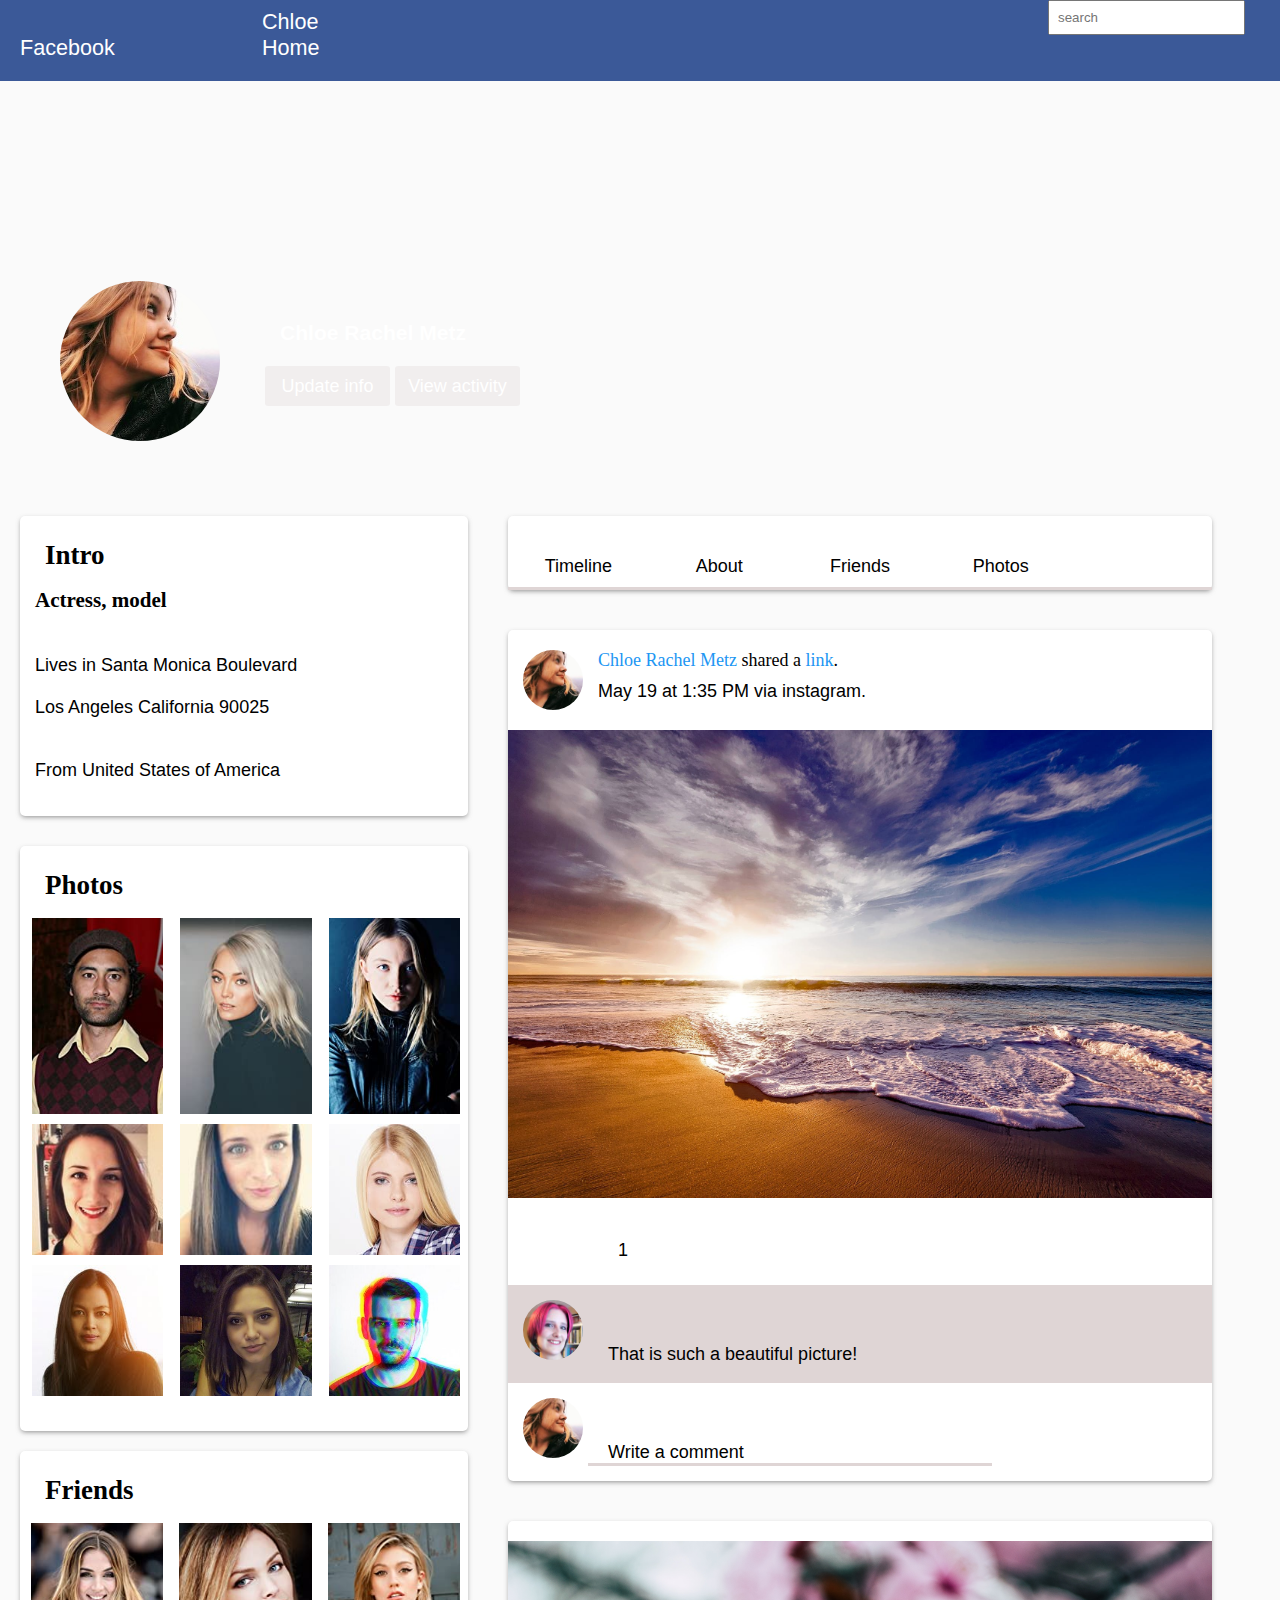
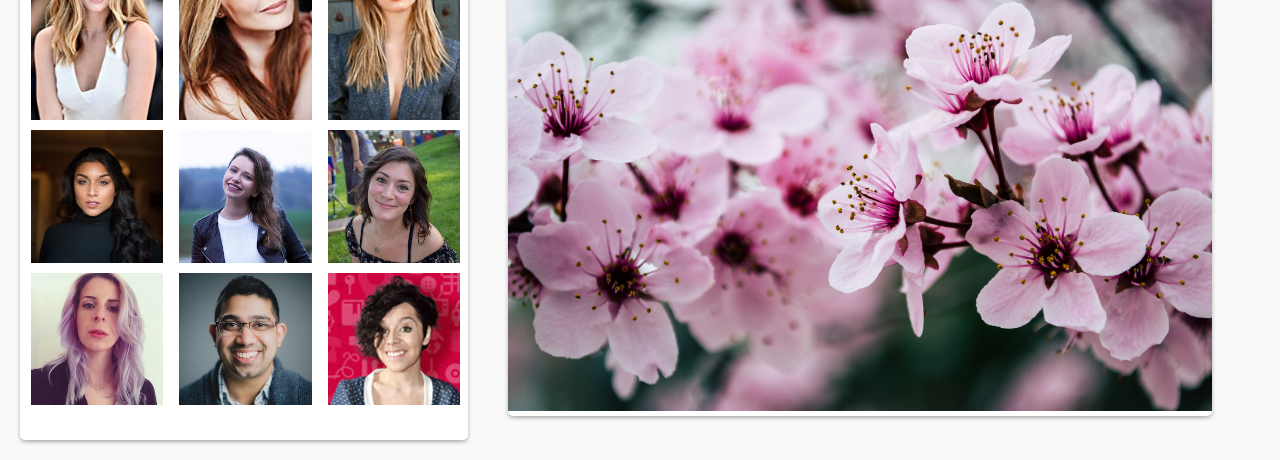
==== FB-Mocklup/index.html @ c77e7a43 "init up" ====
<!DOCTYPE html>
<head>
    <title> Social Media </title>
    <link rel="stylesheet" href="https://pro.fontawesome.com/releases/v5.10.0/css/all.css" integrity="sha384-AYmEC3Yw5cVb3ZcuHtOA93w35dYTsvhLPVnYs9eStHfGJvOvKxVfELGroGkvsg+p" crossorigin="anonymous"/>
<link rel="stylesheet" href="css/styles.css">
</head>
<body>
    <header>

        <div class="header-logo icon">Facebook</div>
        <nav>
            <ul>
                <li class="nav-1">Chloe</li>
                <li class="nav-2">Home</li>
            </ul>
        </nav>
        <div class ="header-icons">
            <i class="fas fa-user-friends icon"> 
            </i> <i class="fas fa-comments icon">
            </i> <i class="fas fa-bell icon"></i>
        </div>
        <div class="header-secure"><i class="fas fa-lock icon"></i></div>
        <div class="header-search"><i class="fas fa-search icon"></i>
             <input type="text" placeholder="search" style="padding: 8px;">
             <div class="exit-icon"><i class="fas fa-times icon"></i></div>
            </div>
        
        
    </header>
    <section class="top-area">
        <div class="user-info">
            <div class="user-img">
                <img src="img/face1.jpg" />
            </div>
            <div class="user-details">
                <h3>Chloe Rachel Metz</h3><br>
            <a class="btn" href="">Update info</a>
            <a class="btn" href="">View activity</a>
            </div>
        </div>
    </section>


        <div class="main-lcol">
            <div class="main-lcol-intro">
                <i class="fas fa-globe-americas icon-lg"></i>
                <h2 class="main-title"> Intro </h2><br>
                <h3 class="main-sub-title">Actress, model</h3><br><br>
                <p class="main-p"> Lives in Santa Monica Boulevard<br><br>
                    Los Angeles California 90025<br><br><br> From United States of America</p>
            </div>
            
            <div class="lcol-pics">
                <div class="main-header">
                    <i class="fas fa-images icon-lg"></i>
                    <h2 class="main-title">Photos</h2>
                </div>
                <img src="img/face9.jpg">
                <img src="img/face16.jpg">
                <img src="img/p3.jpg">
                <img src="img/face21.jpg">
                <img src="img/face25.jpg">
                <img src="img/face26.jpeg">
                <img src="img/face27.jpeg">
                <img src="img/face28.jpg">
                <img src="img/face29.jpg">
            </div>
            <div class="lcol-friends">
                <div class="main-header">
                    <i class="fas fa-users icon-lg"></i>
                    <h2 class="main-title">Friends</h2>
                </div>
                <img src="img/face2.jpg">
                <img src="img/face6.jpg">
                <img src="img/face8.jpg">
                <img src="img/face22.jpg">
                <img src="img/face23.jpg">
                <img src="img/face24.jpg">
                <img src="img/face14.jpg">
                <img src="img/face15.jpg">
                <img src="img/face11.jpg">
            </div>
        </div>



        <div class="main-mcol">
        
            <div class="mcol-iconbar">
                <ul>
                    <li>
                        <i class="fas fa-stream icon-lg"></i>
                        <span>Timeline</span>
                    </li>
                    <li>
                        <i class="fas fa-book-open icon-lg"></i>
                        <span>About</span>
                    </li>
                    <li>
                        <i class="fas fa-users icon-lg"></i>
                        <span>Friends</span>
                    </li>
                    <li>
                        <i class="fas fa-camera-retro icon-lg"></i>
                        <span>Photos</span>
                    </li>
                    <li>
                        <i class="fas fa-bars icon-lg"></i>
                        <span><br></span>
                    </li>
                </ul>
            </div>
        </div>
        <div class="main-mcol">
            <div class="mcol-post">
                <div class="user-img-sm">
                    <img src="img/face1.jpg" />
                </div>
            </div>
            <div class="mcol-user-info mcol-header">
                <p class="main-mcol-title"><a href="#">Chloe Rachel Metz</a> shared a <a href="#">link</a>.</p>
                <p class="main-p">May 19 at 1:35 PM via instagram. </p> 
            </div>
            <i class="fas fa-chevron-circle-down icon mcol-icon"></i>
            <div class="mcol-post-img">
                <img src="img/beach1.jpeg">
            </div>
            <div class="mcol-post-icons ">
                <ul>
                    <li><i class="far fa-thumbs-up icon icon-lg"></i></li>
                    <li><i class="fas fa-share icon icon-lg mcol-icon2"></i></li>
                    <li><i class="far fa-comments icon icon-lg mcol-icon3"></i> 1</li>
                </ul>
            </div>
            <div class="mcol-post-comment">
                <div class="user-img-sm mcol-img">
                    <img src="img/face4.jpg" />
                    <div class="mcol-user-comment">
                        <p class="bottom-sub-title">That is such a beautiful picture!</p>
                    </div>
                </div>
                
            </div>
            
            <div class="mcol-post-form">
                <div class="user-img-sm mcol-img">
                    <img src="img/face1.jpg" />
                    <p class="bottom-sub-title">Write a comment</p>
                    <div class="mcol-comment-icons">
                        <i class="fas fa-camera-retro icon-lg icon"></i>
                        <i class="far fa-meh-blank icon-lg icon"></i>
                    </div>
                </div>
                
            </div>
        </div>
        <div class="main-mcol">
        
            <div class="mcol-bottom">
                <img src="img/flowers.jpg">
        </div>
        

    
</body>
---- FB-Mocklup/css/styles.css ----
:root {
    --main-white: #FFFFFF;
    --off-white: #FAFAFA;
    --main-blue: #3B5998;
    --off-blue: #2196F3;
    --main-gray: #dfd5d5;
}

* {
    margin: 0;
    padding: 0;
    box-sizing: border-box;
}

a {
    color: var(--off-blue);
    text-decoration: none; /* no underline */
}

html {

    font-family: Verdana, Geneva, Tahoma, sans-serif;
    font-size: 18px;
}

body {
    background: var(--off-white);
}

.user-img-sm img {
    border-radius: 50%;
    width: 60px;
}

.user-img img {
    border-radius: 50%;
    width: 160px;
}

.icon-lg {
    font-size: 2rem;;
}

.mcol-icon {
    display: inline-block;
    padding-left: 60%;
}

.main-title {
    display: inline-block;
    padding-left: 10px;
    font-family: Georgia, 'Times New Roman', Times, serif;
}

.main-mcol-title {
    display: inline-block;
    padding-bottom: 10px;
    font-family: Georgia, 'Times New Roman', Times, serif;
}

.main-sub-title  {
    padding-top: 15px;
    font-family: Georgia, 'Times New Roman', Times, serif;
}

.main-p {
    font-family: Verdana, Geneva, Tahoma, sans-serif; 
}

.main-header {
    padding: 15px;
}


/*---------------------HEADER-------------*/


header {
    display: inline-block;
    background-color: var(--main-blue);
    width: 100%;
    color: white;
    font-size: 1.2rem;
}

.header-logo {
    display: inline-block;
    width: 20%;
    padding-left: 30px;
    padding: 20px;
}

nav {
    display: inline-block;
    text-decoration: none;
    list-style: none;
    list-style-type: none;
    width: 10%;
}
.icon {
    cursor: pointer;
}

nav li {
    display: inline-block;
    text-decoration: none;
    list-style: none;
    list-style-type: none;
    cursor: pointer;

}

.nav-1 {
    padding-right: 10px;
    
}

.header-icons {
    display: inline-block;
    width: 10%;
    border-right: 3px solid rgba(211, 196, 196, 0.788);
    border-left: 3px solid rgba(211, 196, 196, 0.788);
    padding-left: 50px;
}

.header-secure {
    width: 40%;
    display: inline-block;
    padding-left: 30px;
}

.header-search {
    display: inline-block;
    width: 15%;
}

.exit-icon {
    display: inline-block;

}


/* ------------------TOP AREA--------------------*/


.top-area {
    background: url(/img/p2.jpg) no-repeat center center;
    padding-top: 200px;
    padding-left: 60px;
    padding-bottom: 50px;
    background-size: cover;
}

.user-img {
    display: inline-block;
}

.user-details {
    display: inline-block;
    vertical-align: top;
    margin: 40px;
    color: white;

}

.user-details h3 {
    padding-left: 15px;
}


.btn {
    background:rgba(228, 221, 221, 0.4);
    display: inline-block;
    width: 125px;
    height: 40px;
    line-height: 40px;
    text-align: center;
    border-radius: 3px;

    
}

.btn {
    color: var(--main-white);
}

.btn:hover {
    background: var(--off-blue);
    transition: .4s ease-in-out;
}

/* ------------------MAIN AREA--------------------*/


.main-lcol {
    width: 35%;
    display: block;
    float: left;
    margin: 20px;
    border-radius: 5px;  /* Rounded border */
}


.main-lcol-intro {
    display: block;
    background: var(--main-white);
    height: 300px;
    width: 100%;
    border-radius: 5px;  /* Rounded border */
    float: left;
    box-shadow: 0px 2px 5px -1px rgba(105, 105, 105, 0.75);
    padding: 15px;
}



.lcol-pics {
    display: block;  
    background: var(--main-white);
    border-bottom: solid 25px var(--main-white);
    margin-top: 330px;
    box-shadow: 0px 2px 5px -1px rgba(105, 105, 105, 0.75);
    border-radius: 5px;  /* Rounded border */
}

.lcol-pics img{
    width: 32%;
    padding-left: 12px;
    padding-bottom: 5px;
}

.lcol-friends {
    display: block;
    background: var(--main-white);
    margin-top: 20px;
    border-bottom: solid 25px var(--main-white);
    box-shadow: 0px 2px 5px -1px rgba(105, 105, 105, 0.75);
    border-radius: 5px;  /* Rounded border */
}

.lcol-friends img {
    width: 32%;
    padding-left: 11px;
    padding-bottom: 5px;
}


/* ------------------MAIN MID AREA--------------------*/


.main-mcol {
    width: 55%;
    background: var(--main-white);
    display: block;
    margin: 20px;
    padding-top: 20px;
    float: left;
    box-shadow: 0px 2px 5px -1px rgba(105, 105, 105, 0.75);
    border-radius: 5px;  /* Rounded border */
}

.mcol-iconbar ul li{
    float: left;
    width: 20%;
    cursor: pointer; 
    padding: 10px;
    border-bottom: 3px solid var(--main-gray);
    list-style: none;
    text-align: center;
}

.mcol-iconbar ul li:hover {
    color: var(--off-blue);
    border-bottom: 3px solid var(--off-blue);
    transition: .4s ease-in-out;
}

.mcol-iconbar span {
    display: block;
    align-items: center;
    justify-content: center;
    text-align: center;
    padding-top: 10px;
}

.mcol-post {
    display: block;
    float: left;
    padding-left: 15px;
    padding-bottom: 15px;
}
.mcol-header {
    padding-left: 15px;
    display: inline-block;
    
}

.mcol-post-comment {
    width: 100%;
    display: inline-block;
    background: var(--main-gray)
} 

.mcol-user-comment {
    display: inline-block;
    width: 80%;
}

.mcol-post-form {
    display: inline-block;
    width: 100%;
}

.mcol-post-img img {
    width: 100%;
}

.mcol-post-icons {
    display: inline-block;
}

.mcol-post-icons ul li {
    display: inline-block;
    cursor: pointer; 
    padding: 20px;
    list-style: none;
    text-align: center;
}

.mcol-comment-icons {
    display: inline-block;
    padding-left: 20%;
}

.bottom-sub-title {
    display: inline-block;
    border-bottom: solid 3px var(--main-gray);
    width: 60%;
    padding-left: 20px;
}

.mcol-img {
    padding: 15px;
}

.mcol-bottom img {
    width: 100%;
}
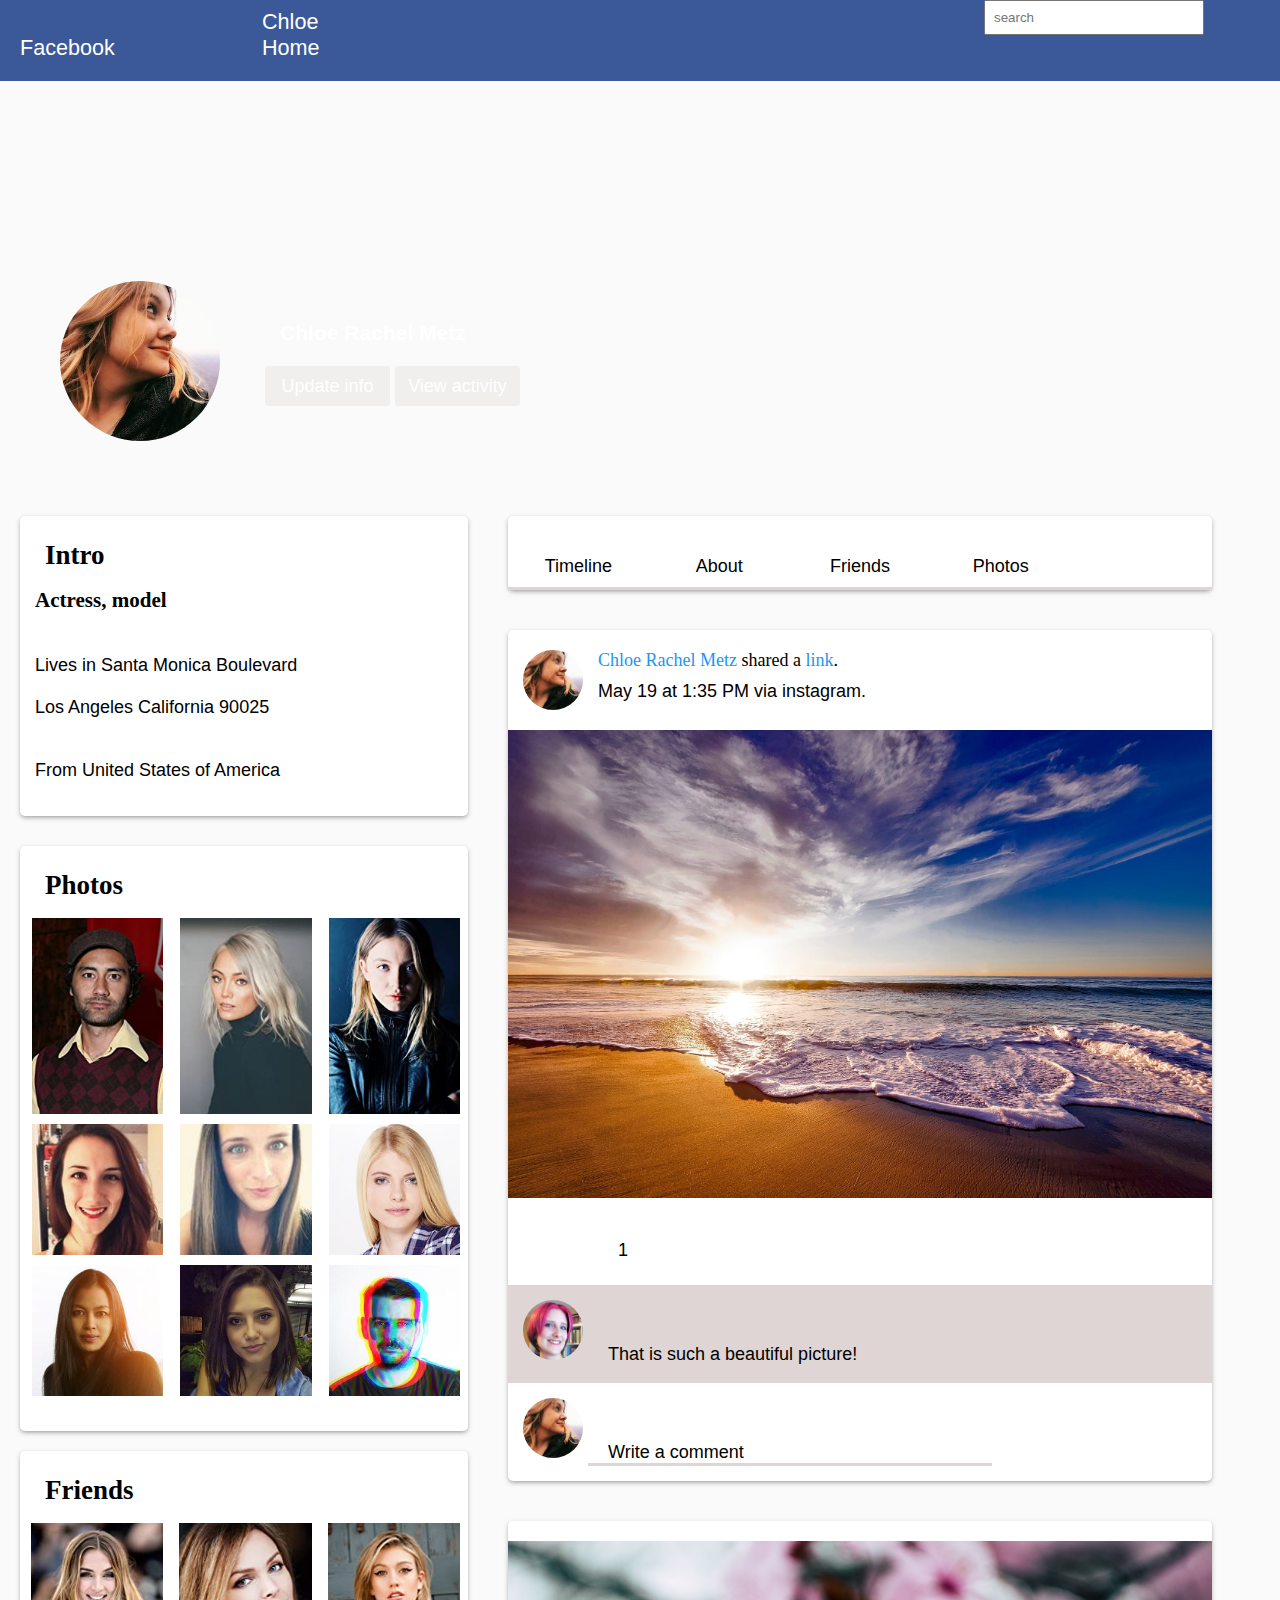
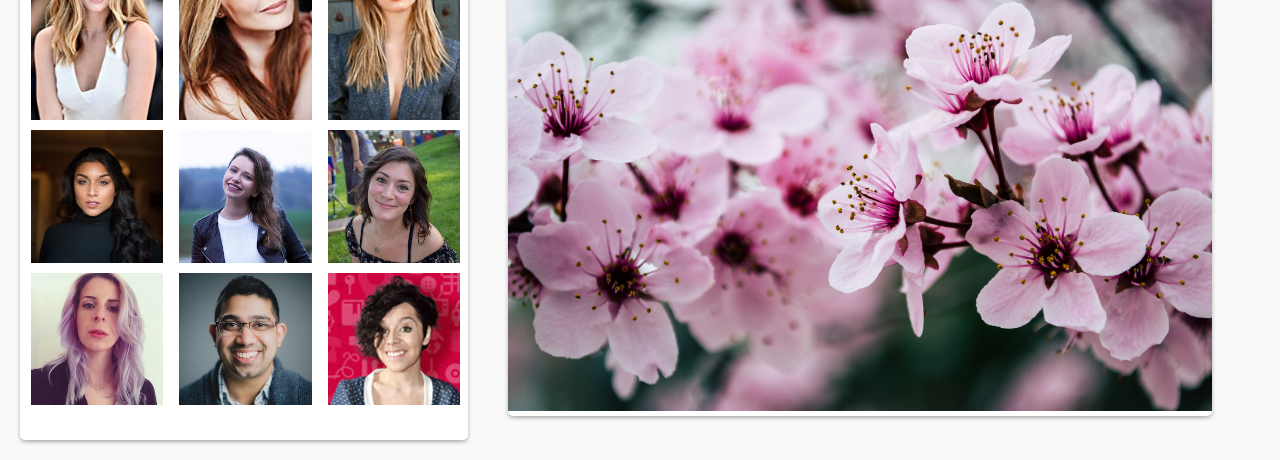
==== commit c612a2b4: "header tweak" ====
--- a/FB-Mocklup/index.html
+++ b/FB-Mocklup/index.html
@@ -2,7 +2,7 @@
 <head>
     <title> Social Media </title>
     <link rel="stylesheet" href="https://pro.fontawesome.com/releases/v5.10.0/css/all.css" integrity="sha384-AYmEC3Yw5cVb3ZcuHtOA93w35dYTsvhLPVnYs9eStHfGJvOvKxVfELGroGkvsg+p" crossorigin="anonymous"/>
-<link rel="stylesheet" href="css/styles.css">
+    <link rel="stylesheet" href="css/styles.css">
 </head>
 <body>
     <header>
@@ -21,7 +21,7 @@
         </div>
         <div class="header-secure"><i class="fas fa-lock icon"></i></div>
         <div class="header-search"><i class="fas fa-search icon"></i>
-             <input type="text" placeholder="search" style="padding: 8px;">
+             <input type="text" placeholder="search" style="padding: 8px; width: 220px;">
              <div class="exit-icon"><i class="fas fa-times icon"></i></div>
             </div>
         
--- a/FB-Mocklup/css/styles.css
+++ b/FB-Mocklup/css/styles.css
@@ -124,7 +124,7 @@
 }
 
 .header-secure {
-    width: 40%;
+    width: 35%;
     display: inline-block;
     padding-left: 30px;
 }
@@ -144,7 +144,7 @@
 
 
 .top-area {
-    background: url(/img/p2.jpg) no-repeat center center;
+    background: url(https://github.com/Matthewpco/FB-Mocklup/blob/master/img/p2.jpg?raw=true) no-repeat center center;
     padding-top: 200px;
     padding-left: 60px;
     padding-bottom: 50px;
